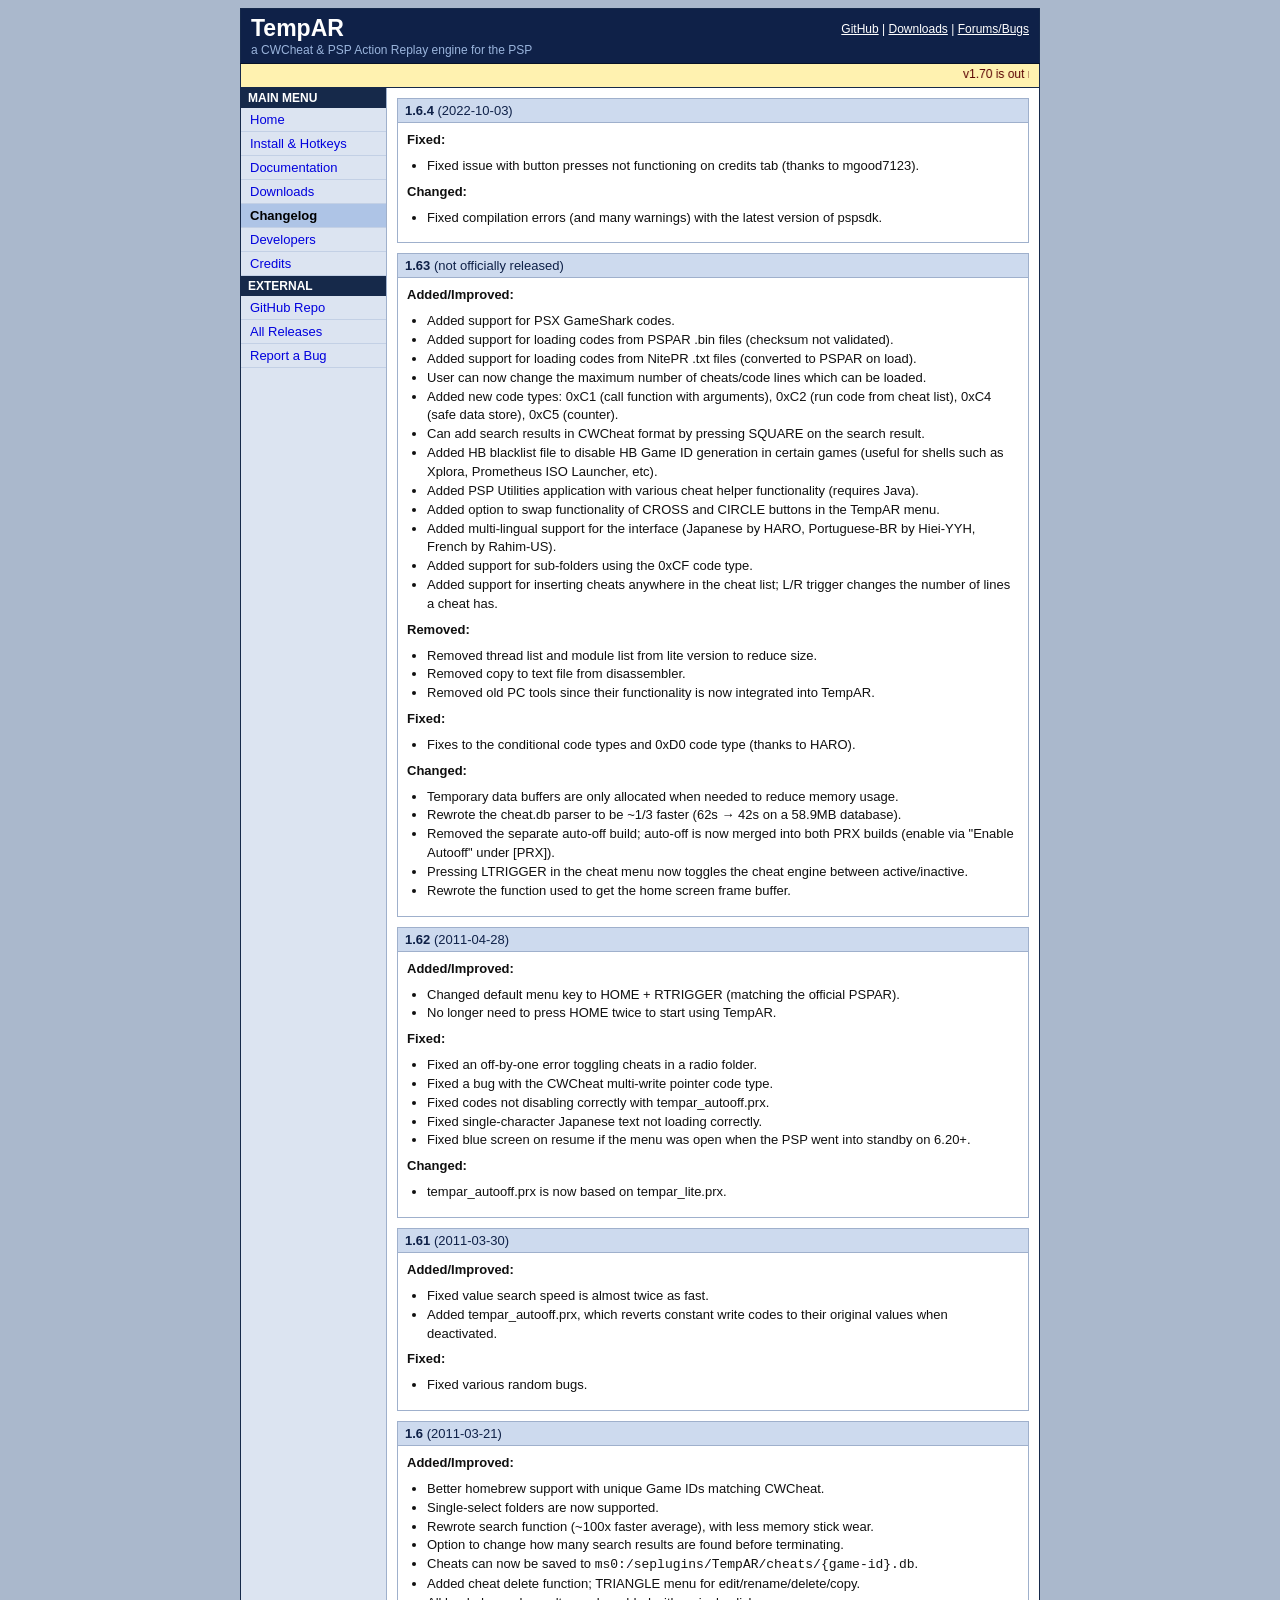
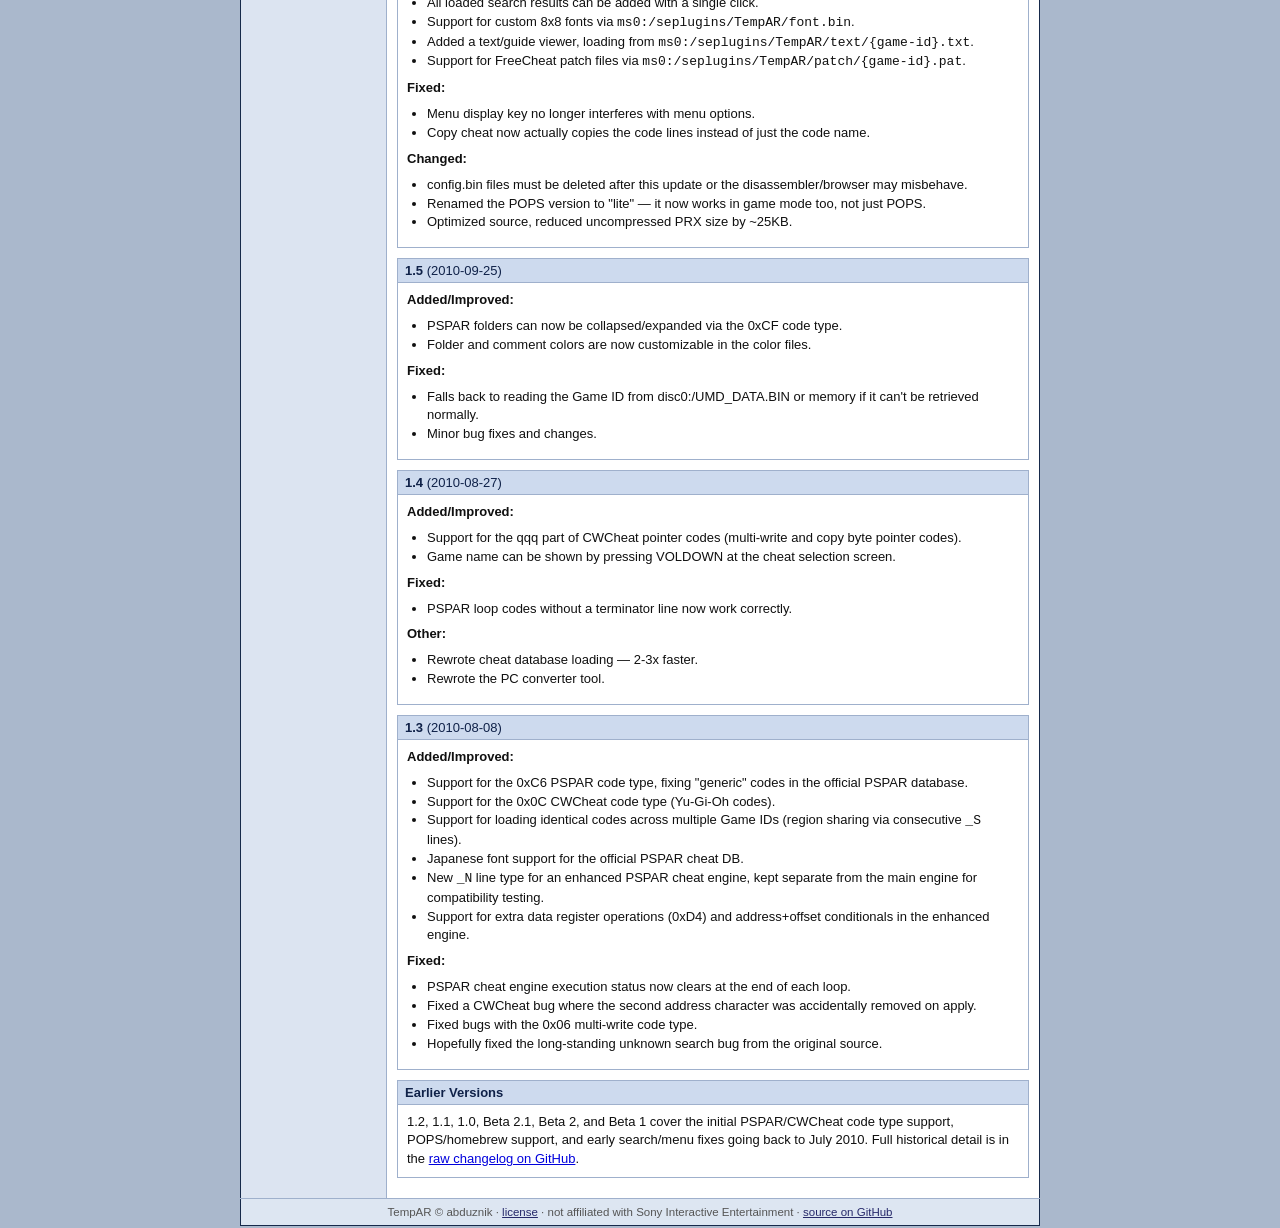
==== site/changelog.html @ 490ff6cd "feat: add retro fansite for GitHub Pages Adds a full static site (site/) styled as an early-2000s PS" ====
<!DOCTYPE html>
<html lang="en">
<head>
<meta charset="UTF-8">
<title>Changelog - TempAR</title>
<meta name="description" content="Full version history of TempAR, the PSP CWCheat and PSP Action Replay cheat engine plugin.">
<meta name="viewport" content="width=device-width, initial-scale=1">
<link rel="icon" href="data:image/svg+xml,%3Csvg xmlns='http://www.w3.org/2000/svg' viewBox='0 0 16 16'%3E%3Ctext x='1' y='13' font-size='13' fill='%230f2148'%3E%E2%96%B3%3C/text%3E%3C/svg%3E">
<link rel="stylesheet" href="style.css">
</head>
<body>

<table class="layout" cellpadding="0" cellspacing="0">
<tr><td class="banner">
  <table cellpadding="0" cellspacing="0"><tr>
    <td class="sitename">TempAR</td>
    <td class="navlinks">
      <a href="https://github.com/abduznik/tempar">GitHub</a> |
      <a href="downloads.html">Downloads</a> |
      <a href="https://github.com/abduznik/tempar/issues">Forums/Bugs</a>
    </td>
  </tr></table>
  <span class="tagline">a CWCheat &amp; PSP Action Replay engine for the PSP</span>
</td></tr>

<tr><td class="ticker">
  <marquee behavior="scroll" scrollamount="3">v1.70 is out now - CWCheat + PSPAR in one plugin - favorites &amp; persistence added - works on CFW only, not OFW - searcher up to 253x faster than the old MKUltra code - full changelog inside</marquee>
</td></tr>

<tr><td>
<table cellpadding="0" cellspacing="0" style="width:100%;">
<tr>

<td class="navcol">
  <div class="navhead">MAIN MENU</div>
  <ul>
    <li><a href="index.html">Home</a></li>
    <li><a href="install.html">Install &amp; Hotkeys</a></li>
    <li><a href="docs.html">Documentation</a></li>
    <li><a href="downloads.html">Downloads</a></li>
    <li><a href="changelog.html" class="current">Changelog</a></li>
    <li><a href="develop.html">Developers</a></li>
    <li><a href="credits.html">Credits</a></li>
  </ul>
  <div class="navhead">EXTERNAL</div>
  <ul>
    <li><a href="https://github.com/abduznik/tempar">GitHub Repo</a></li>
    <li><a href="https://github.com/abduznik/tempar/releases">All Releases</a></li>
    <li><a href="https://github.com/abduznik/tempar/issues">Report a Bug</a></li>
  </ul>
</td>

<td class="maincol">

  <table class="panel">
    <tr><td class="panelhead">1.6.4 <span style="font-weight:normal;">(2022-10-03)</span></td></tr>
    <tr><td class="panelbody">
      <p><b>Fixed:</b></p>
      <ul>
        <li>Fixed issue with button presses not functioning on credits tab (thanks to mgood7123).</li>
      </ul>
      <p><b>Changed:</b></p>
      <ul>
        <li>Fixed compilation errors (and many warnings) with the latest version of pspsdk.</li>
      </ul>
    </td></tr>
  </table>

  <table class="panel">
    <tr><td class="panelhead">1.63 <span style="font-weight:normal;">(not officially released)</span></td></tr>
    <tr><td class="panelbody">
      <p><b>Added/Improved:</b></p>
      <ul>
        <li>Added support for PSX GameShark codes.</li>
        <li>Added support for loading codes from PSPAR .bin files (checksum not validated).</li>
        <li>Added support for loading codes from NitePR .txt files (converted to PSPAR on load).</li>
        <li>User can now change the maximum number of cheats/code lines which can be loaded.</li>
        <li>Added new code types: 0xC1 (call function with arguments), 0xC2 (run code from cheat list), 0xC4 (safe data store), 0xC5 (counter).</li>
        <li>Can add search results in CWCheat format by pressing SQUARE on the search result.</li>
        <li>Added HB blacklist file to disable HB Game ID generation in certain games (useful for shells such as Xplora, Prometheus ISO Launcher, etc).</li>
        <li>Added PSP Utilities application with various cheat helper functionality (requires Java).</li>
        <li>Added option to swap functionality of CROSS and CIRCLE buttons in the TempAR menu.</li>
        <li>Added multi-lingual support for the interface (Japanese by HARO, Portuguese-BR by Hiei-YYH, French by Rahim-US).</li>
        <li>Added support for sub-folders using the 0xCF code type.</li>
        <li>Added support for inserting cheats anywhere in the cheat list; L/R trigger changes the number of lines a cheat has.</li>
      </ul>
      <p><b>Removed:</b></p>
      <ul>
        <li>Removed thread list and module list from lite version to reduce size.</li>
        <li>Removed copy to text file from disassembler.</li>
        <li>Removed old PC tools since their functionality is now integrated into TempAR.</li>
      </ul>
      <p><b>Fixed:</b></p>
      <ul>
        <li>Fixes to the conditional code types and 0xD0 code type (thanks to HARO).</li>
      </ul>
      <p><b>Changed:</b></p>
      <ul>
        <li>Temporary data buffers are only allocated when needed to reduce memory usage.</li>
        <li>Rewrote the cheat.db parser to be ~1/3 faster (62s &rarr; 42s on a 58.9MB database).</li>
        <li>Removed the separate auto-off build; auto-off is now merged into both PRX builds (enable via "Enable Autooff" under [PRX]).</li>
        <li>Pressing LTRIGGER in the cheat menu now toggles the cheat engine between active/inactive.</li>
        <li>Rewrote the function used to get the home screen frame buffer.</li>
      </ul>
    </td></tr>
  </table>

  <table class="panel">
    <tr><td class="panelhead">1.62 <span style="font-weight:normal;">(2011-04-28)</span></td></tr>
    <tr><td class="panelbody">
      <p><b>Added/Improved:</b></p>
      <ul>
        <li>Changed default menu key to HOME + RTRIGGER (matching the official PSPAR).</li>
        <li>No longer need to press HOME twice to start using TempAR.</li>
      </ul>
      <p><b>Fixed:</b></p>
      <ul>
        <li>Fixed an off-by-one error toggling cheats in a radio folder.</li>
        <li>Fixed a bug with the CWCheat multi-write pointer code type.</li>
        <li>Fixed codes not disabling correctly with tempar_autooff.prx.</li>
        <li>Fixed single-character Japanese text not loading correctly.</li>
        <li>Fixed blue screen on resume if the menu was open when the PSP went into standby on 6.20+.</li>
      </ul>
      <p><b>Changed:</b></p>
      <ul>
        <li>tempar_autooff.prx is now based on tempar_lite.prx.</li>
      </ul>
    </td></tr>
  </table>

  <table class="panel">
    <tr><td class="panelhead">1.61 <span style="font-weight:normal;">(2011-03-30)</span></td></tr>
    <tr><td class="panelbody">
      <p><b>Added/Improved:</b></p>
      <ul>
        <li>Fixed value search speed is almost twice as fast.</li>
        <li>Added tempar_autooff.prx, which reverts constant write codes to their original values when deactivated.</li>
      </ul>
      <p><b>Fixed:</b></p>
      <ul>
        <li>Fixed various random bugs.</li>
      </ul>
    </td></tr>
  </table>

  <table class="panel">
    <tr><td class="panelhead">1.6 <span style="font-weight:normal;">(2011-03-21)</span></td></tr>
    <tr><td class="panelbody">
      <p><b>Added/Improved:</b></p>
      <ul>
        <li>Better homebrew support with unique Game IDs matching CWCheat.</li>
        <li>Single-select folders are now supported.</li>
        <li>Rewrote search function (~100x faster average), with less memory stick wear.</li>
        <li>Option to change how many search results are found before terminating.</li>
        <li>Cheats can now be saved to <tt>ms0:/seplugins/TempAR/cheats/{game-id}.db</tt>.</li>
        <li>Added cheat delete function; TRIANGLE menu for edit/rename/delete/copy.</li>
        <li>All loaded search results can be added with a single click.</li>
        <li>Support for custom 8x8 fonts via <tt>ms0:/seplugins/TempAR/font.bin</tt>.</li>
        <li>Added a text/guide viewer, loading from <tt>ms0:/seplugins/TempAR/text/{game-id}.txt</tt>.</li>
        <li>Support for FreeCheat patch files via <tt>ms0:/seplugins/TempAR/patch/{game-id}.pat</tt>.</li>
      </ul>
      <p><b>Fixed:</b></p>
      <ul>
        <li>Menu display key no longer interferes with menu options.</li>
        <li>Copy cheat now actually copies the code lines instead of just the code name.</li>
      </ul>
      <p><b>Changed:</b></p>
      <ul>
        <li>config.bin files must be deleted after this update or the disassembler/browser may misbehave.</li>
        <li>Renamed the POPS version to "lite" &mdash; it now works in game mode too, not just POPS.</li>
        <li>Optimized source, reduced uncompressed PRX size by ~25KB.</li>
      </ul>
    </td></tr>
  </table>

  <table class="panel">
    <tr><td class="panelhead">1.5 <span style="font-weight:normal;">(2010-09-25)</span></td></tr>
    <tr><td class="panelbody">
      <p><b>Added/Improved:</b></p>
      <ul>
        <li>PSPAR folders can now be collapsed/expanded via the 0xCF code type.</li>
        <li>Folder and comment colors are now customizable in the color files.</li>
      </ul>
      <p><b>Fixed:</b></p>
      <ul>
        <li>Falls back to reading the Game ID from disc0:/UMD_DATA.BIN or memory if it can't be retrieved normally.</li>
        <li>Minor bug fixes and changes.</li>
      </ul>
    </td></tr>
  </table>

  <table class="panel">
    <tr><td class="panelhead">1.4 <span style="font-weight:normal;">(2010-08-27)</span></td></tr>
    <tr><td class="panelbody">
      <p><b>Added/Improved:</b></p>
      <ul>
        <li>Support for the qqq part of CWCheat pointer codes (multi-write and copy byte pointer codes).</li>
        <li>Game name can be shown by pressing VOLDOWN at the cheat selection screen.</li>
      </ul>
      <p><b>Fixed:</b></p>
      <ul>
        <li>PSPAR loop codes without a terminator line now work correctly.</li>
      </ul>
      <p><b>Other:</b></p>
      <ul>
        <li>Rewrote cheat database loading &mdash; 2-3x faster.</li>
        <li>Rewrote the PC converter tool.</li>
      </ul>
    </td></tr>
  </table>

  <table class="panel">
    <tr><td class="panelhead">1.3 <span style="font-weight:normal;">(2010-08-08)</span></td></tr>
    <tr><td class="panelbody">
      <p><b>Added/Improved:</b></p>
      <ul>
        <li>Support for the 0xC6 PSPAR code type, fixing "generic" codes in the official PSPAR database.</li>
        <li>Support for the 0x0C CWCheat code type (Yu-Gi-Oh codes).</li>
        <li>Support for loading identical codes across multiple Game IDs (region sharing via consecutive <tt>_S</tt> lines).</li>
        <li>Japanese font support for the official PSPAR cheat DB.</li>
        <li>New <tt>_N</tt> line type for an enhanced PSPAR cheat engine, kept separate from the main engine for compatibility testing.</li>
        <li>Support for extra data register operations (0xD4) and address+offset conditionals in the enhanced engine.</li>
      </ul>
      <p><b>Fixed:</b></p>
      <ul>
        <li>PSPAR cheat engine execution status now clears at the end of each loop.</li>
        <li>Fixed a CWCheat bug where the second address character was accidentally removed on apply.</li>
        <li>Fixed bugs with the 0x06 multi-write code type.</li>
        <li>Hopefully fixed the long-standing unknown search bug from the original source.</li>
      </ul>
    </td></tr>
  </table>

  <table class="panel">
    <tr><td class="panelhead">Earlier Versions</td></tr>
    <tr><td class="panelbody">
      <p>1.2, 1.1, 1.0, Beta 2.1, Beta 2, and Beta 1 cover the initial PSPAR/CWCheat code type support, POPS/homebrew support, and early search/menu fixes going back to July 2010. Full historical detail is in the <a href="https://github.com/abduznik/tempar/blob/master/docs/CHANGELOG.md">raw changelog on GitHub</a>.</p>
    </td></tr>
  </table>

</td>
</tr>
</table>
</td></tr>

<tr><td class="footer">
  TempAR &copy; abduznik &middot; <a href="https://github.com/abduznik/tempar/blob/master/docs/LICENSE">license</a> &middot; not affiliated with Sony Interactive Entertainment &middot; <a href="https://github.com/abduznik/tempar">source on GitHub</a>
</td></tr>

</table>

</body>
</html>
---- site/style.css ----
/* TempAR site — genuine early-2000s forum/fansite styling.
   Flat colors, hard 1px borders, tight spacing, no shadows,
   no gradients, no rounded corners, no hero/CTA patterns. */

body {
  margin: 0;
  padding: 8px;
  background-color: #aab8cc;
  color: #101010;
  font-family: Verdana, Arial, Helvetica, sans-serif;
  font-size: 13px;
}

a { color: #0000dd; }
a:visited { color: #6a1fa0; }
a:hover { color: #dd0000; }

h1, h2, h3 {
  font-family: Verdana, Arial, sans-serif;
  margin: 0;
}

table.layout {
  border: 1px solid #16294a;
  border-collapse: collapse;
  width: 100%;
  max-width: 800px;
  margin: 0 auto;
  background-color: #ffffff;
}

/* header banner */
td.banner {
  background-color: #0f2148;
  border-bottom: 1px solid #071228;
  padding: 6px 10px;
  vertical-align: middle;
}

td.banner table { width: 100%; }

td.banner .sitename {
  font-family: "Trebuchet MS", Verdana, Arial, sans-serif;
  font-size: 23px;
  font-weight: bold;
  color: #ffffff;
}

td.banner .tagline {
  font-size: 12px;
  color: #9ab4dc;
}

td.banner .navlinks {
  text-align: right;
  font-size: 12px;
  color: #ffffff;
}

td.banner .navlinks a { color: #ffffff; }
td.banner .navlinks a:hover { color: #ffcc00; }

/* ticker bar */
td.ticker {
  background-color: #fff2b0;
  border-bottom: 1px solid #16294a;
  padding: 3px 10px;
  color: #5a0000;
  font-size: 12px;
  overflow: hidden;
  white-space: nowrap;
}

td.ticker marquee { width: 100%; }

/* breadcrumb strip */
td.crumbs {
  background-color: #dde6f2;
  border-bottom: 1px solid #9fb0cc;
  padding: 4px 10px;
  font-size: 12px;
  color: #444444;
}

/* left nav column */
td.navcol {
  width: 145px;
  vertical-align: top;
  background-color: #dce4f1;
  border-right: 1px solid #9fb0cc;
  padding: 0;
}

td.navcol .navhead {
  background-color: #16294a;
  color: #ffffff;
  font-weight: bold;
  padding: 3px 7px;
  font-size: 12px;
}

td.navcol ul {
  list-style: none;
  margin: 0;
  padding: 0;
}

td.navcol li {
  border-bottom: 1px solid #c3d0e5;
}

td.navcol a {
  display: block;
  padding: 4px 9px;
  color: #0000dd;
  text-decoration: none;
  font-size: 13px;
}

td.navcol a:hover {
  background-color: #c3d3ec;
  color: #dd0000;
}

td.navcol a.current {
  background-color: #aec4e6;
  font-weight: bold;
  color: #000000;
}

/* main content column */
td.maincol {
  vertical-align: top;
  background-color: #ffffff;
  padding: 10px;
}

/* content panels: tight, flat, bordered */
table.panel {
  width: 100%;
  border: 1px solid #9fb0cc;
  border-collapse: collapse;
  margin-bottom: 10px;
}

table.panel td.panelhead {
  background-color: #cddaee;
  color: #0f2148;
  font-weight: bold;
  padding: 4px 7px;
  border-bottom: 1px solid #9fb0cc;
  font-size: 13px;
}

table.panel td.panelbody {
  padding: 8px 9px;
  color: #101010;
  line-height: 1.45;
  font-size: 13px;
}

table.panel td.panelbody p { margin: 0 0 7px 0; }
table.panel td.panelbody p:last-child { margin-bottom: 0; }

table.panel td.panelbody ul, table.panel td.panelbody ol {
  margin: 0 0 7px 0;
  padding-left: 20px;
}

/* NEW tag, done as text, not a decorative badge */
.newflag {
  color: #dd0000;
  font-weight: bold;
  font-size: 12px;
}

/* data / hotkey tables */
table.data {
  width: 100%;
  border-collapse: collapse;
  border: 1px solid #9fb0cc;
  font-size: 13px;
  margin-bottom: 7px;
}

table.data th {
  background-color: #cddaee;
  color: #0f2148;
  border: 1px solid #9fb0cc;
  padding: 3px 7px;
  text-align: left;
}

table.data td {
  border: 1px solid #9fb0cc;
  padding: 3px 7px;
}

table.data tr.alt td { background-color: #eef2f8; }

/* feature list: two-column bordered table, dense, no cards */
table.features {
  width: 100%;
  border-collapse: collapse;
  border: 1px solid #9fb0cc;
  font-size: 13px;
}

table.features td {
  border: 1px solid #9fb0cc;
  padding: 5px 7px;
  vertical-align: top;
  width: 50%;
}

table.features b { color: #0f2148; }

/* stats panel: dense number/label grid, period-authentic "site stats" box */
table.stats {
  width: 100%;
  border-collapse: collapse;
  border: 1px solid #9fb0cc;
  font-size: 13px;
}

table.stats td {
  border: 1px solid #9fb0cc;
  padding: 6px 4px;
  text-align: center;
  width: 20%;
}

table.stats .statnum {
  display: block;
  font-family: "Courier New", Courier, monospace;
  font-size: 19px;
  font-weight: bold;
  color: #0f2148;
}

table.stats .statlabel {
  display: block;
  font-size: 10.5px;
  color: #555555;
  text-transform: uppercase;
}

kbd {
  font-family: "Courier New", Courier, monospace;
  background-color: #eeeeee;
  border: 1px solid #999999;
  padding: 0 4px;
  font-size: 12px;
}

hr {
  border: 0;
  border-top: 1px solid #9fb0cc;
  margin: 7px 0;
}

/* footer: plain text strip, no decorative badges/counters */
td.footer {
  text-align: center;
  padding: 7px;
  font-size: 11.5px;
  color: #555555;
  background-color: #dde6f2;
  border-top: 1px solid #9fb0cc;
}

td.footer a { color: #26296a; }
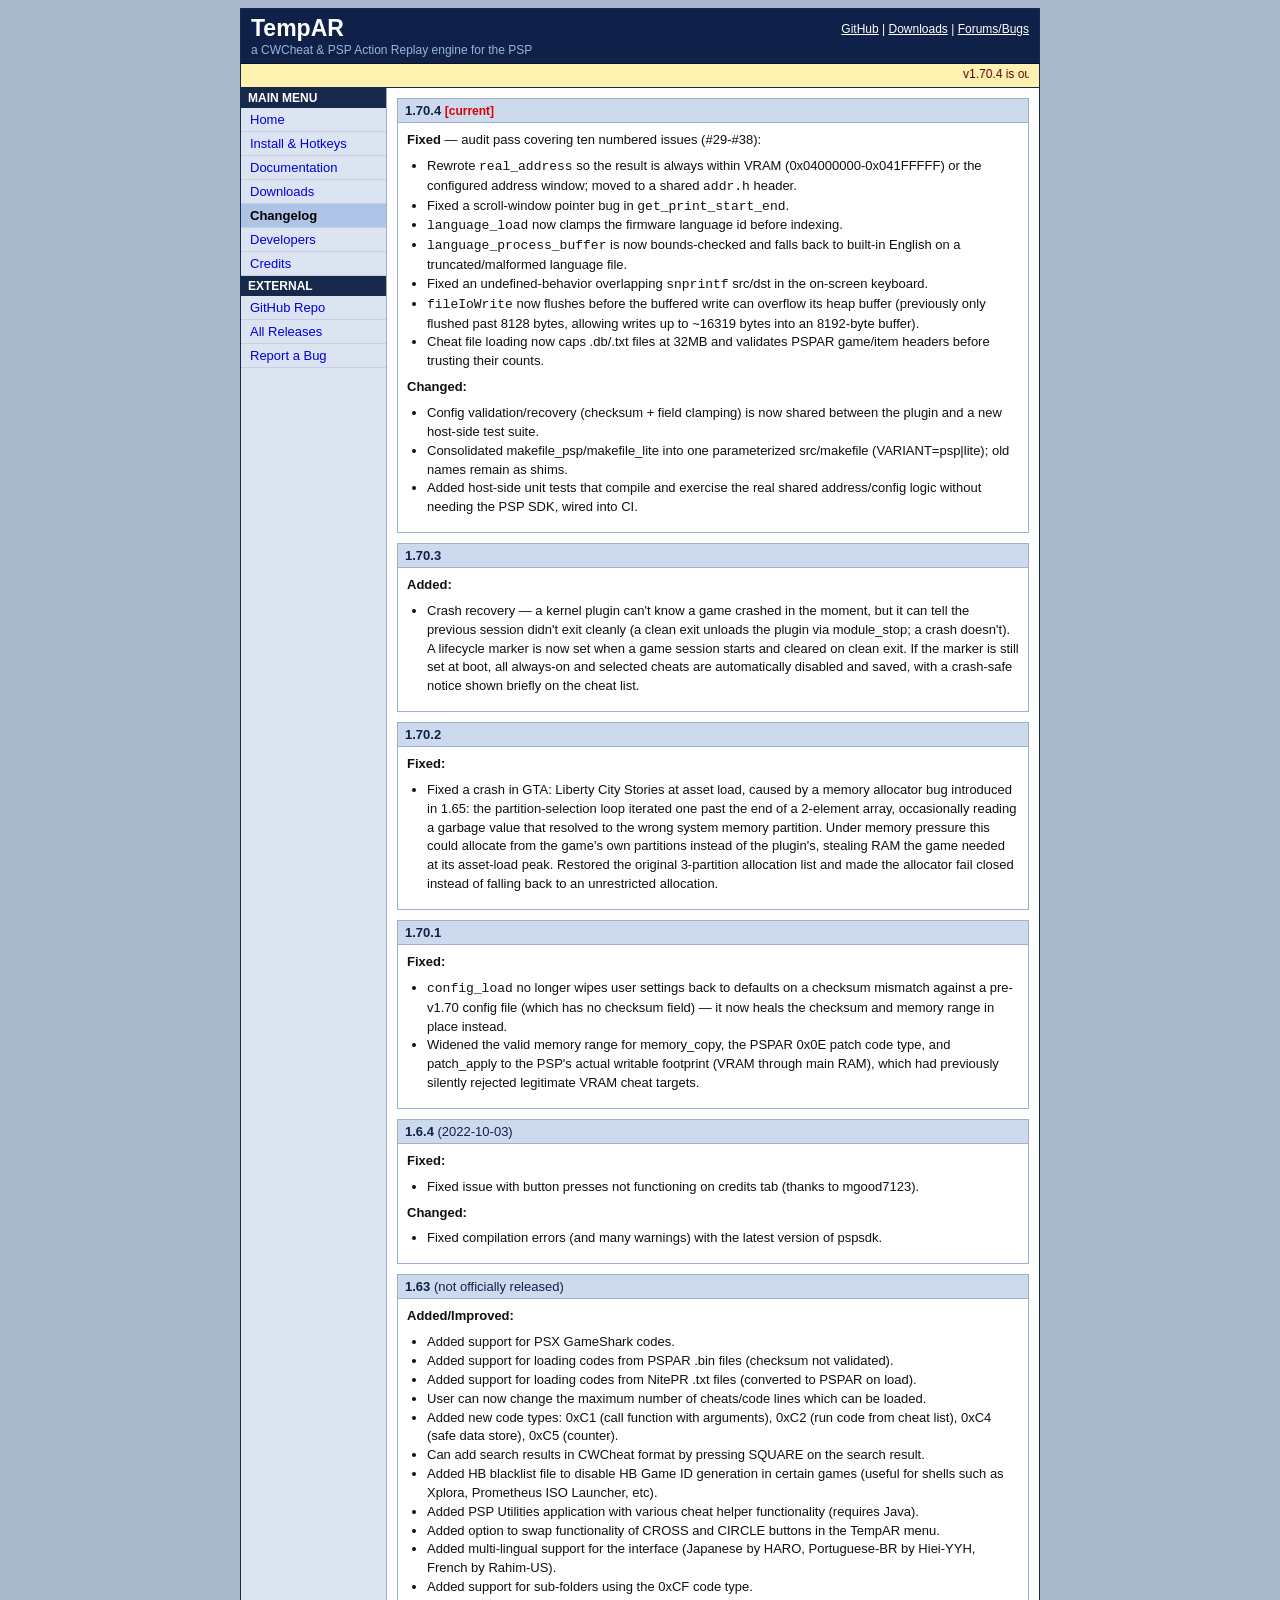
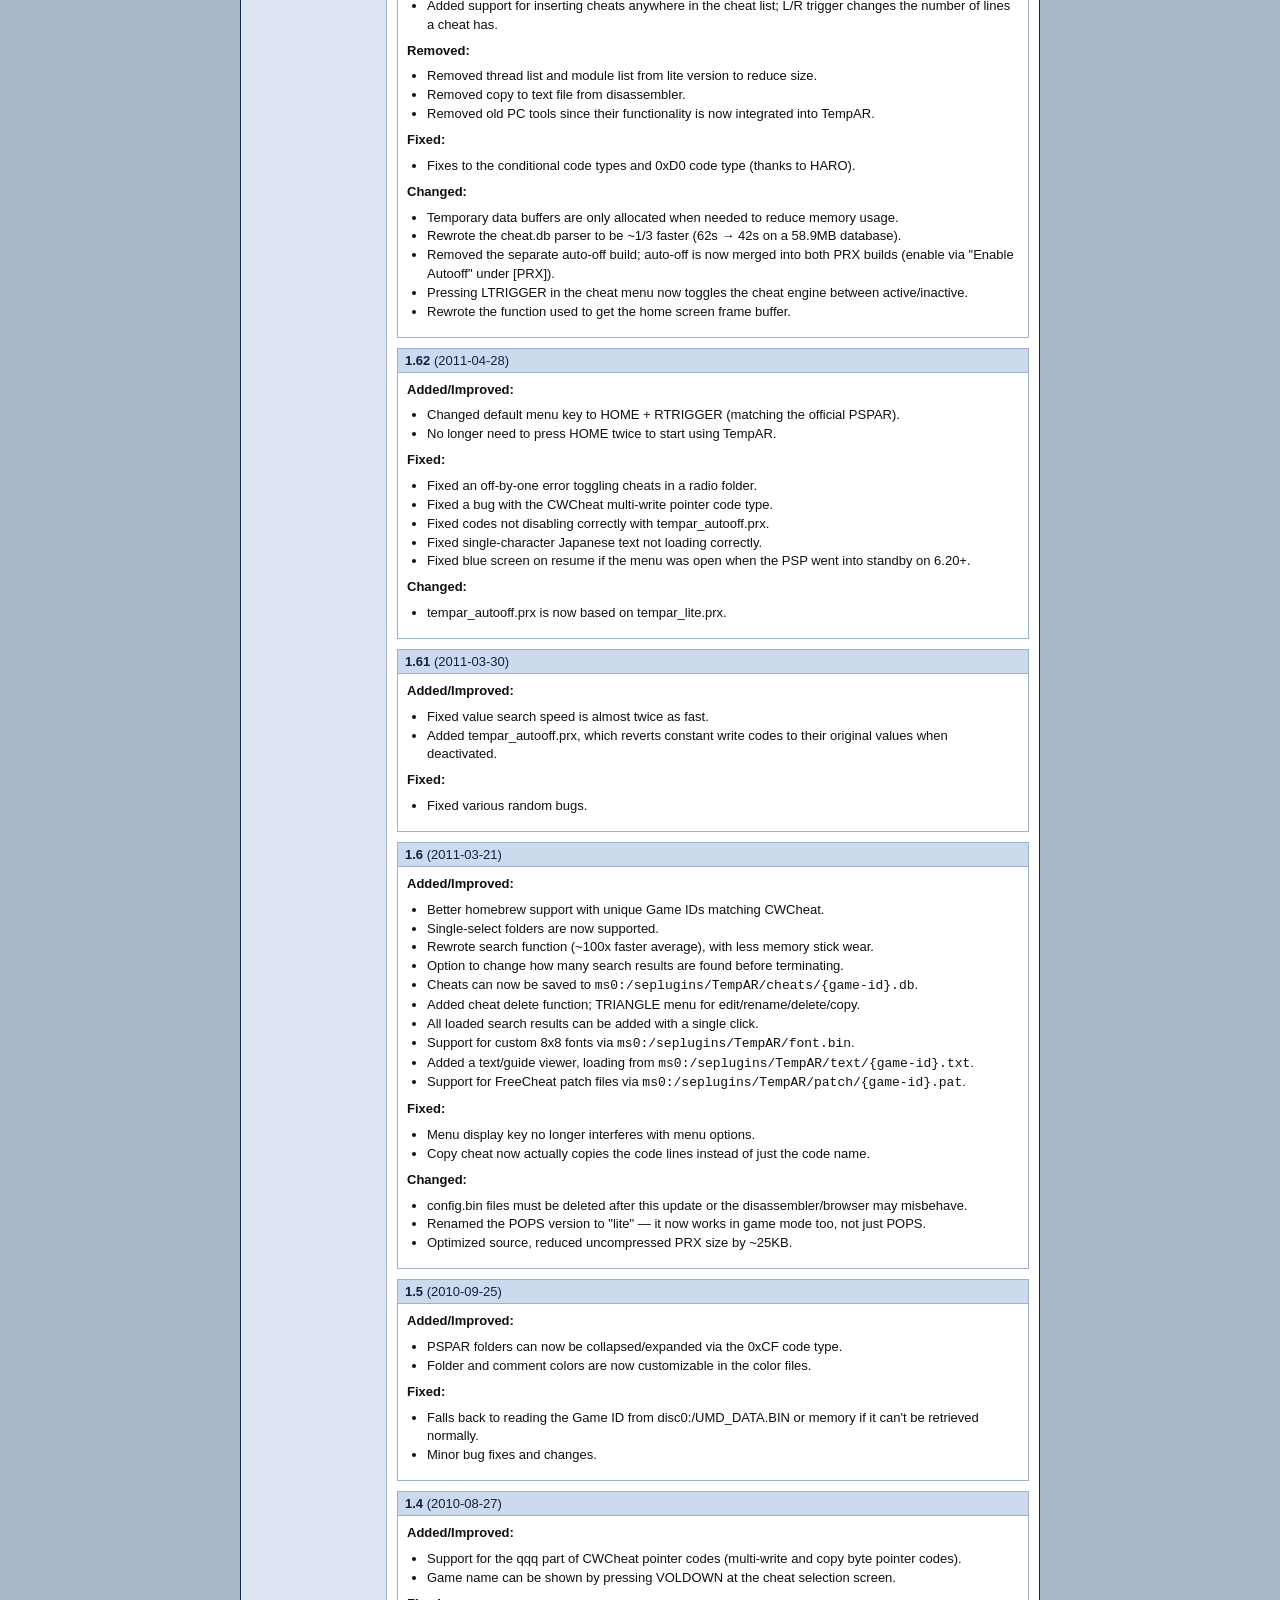
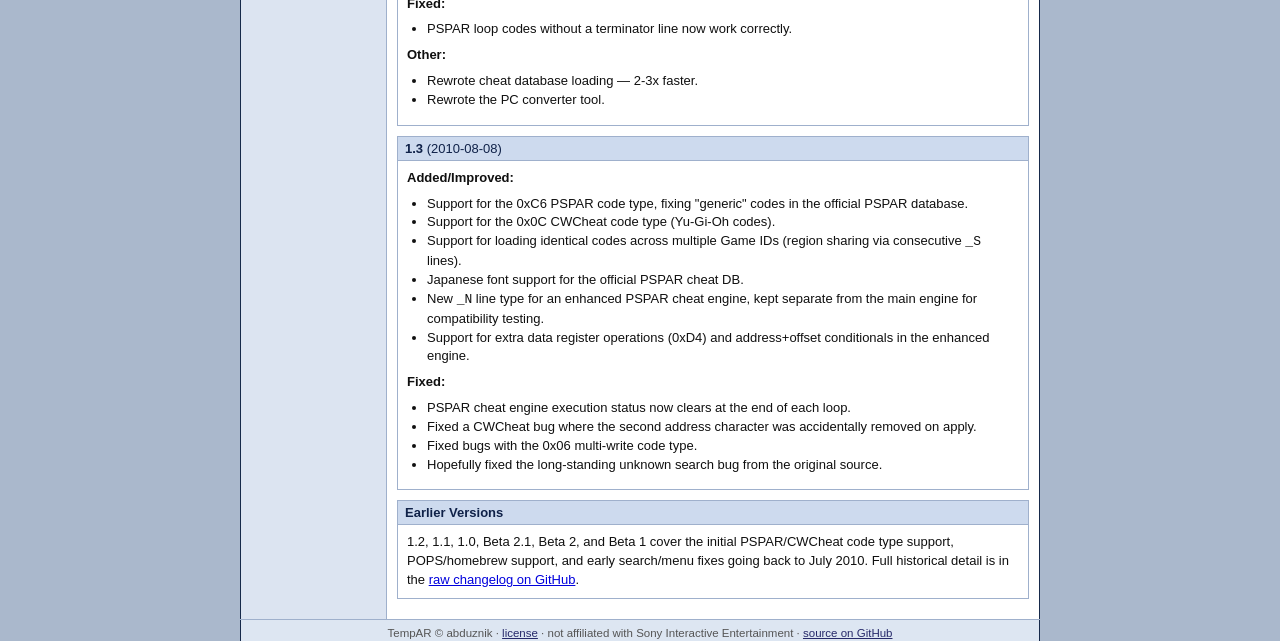
==== commit c57cb553: "docs: sync changelog and site with v1.70.1-v1.70.4 docs/CHANGELOG.md and the site were still describ" ====
--- a/site/changelog.html
+++ b/site/changelog.html
@@ -24,7 +24,7 @@
 </td></tr>
 
 <tr><td class="ticker">
-  <marquee behavior="scroll" scrollamount="3">v1.70 is out now - CWCheat + PSPAR in one plugin - favorites &amp; persistence added - works on CFW only, not OFW - searcher up to 253x faster than the old MKUltra code - full changelog inside</marquee>
+  <marquee behavior="scroll" scrollamount="3">v1.70.4 is out now - crash recovery added - fixed a memory allocator bug that crashed GTA: Liberty City Stories - config self-heal - CWCheat + PSPAR in one plugin - works on CFW only, not OFW - full changelog inside</marquee>
 </td></tr>
 
 <tr><td>
@@ -53,6 +53,59 @@
 <td class="maincol">
 
   <table class="panel">
+    <tr><td class="panelhead">1.70.4 <span class="newflag">[current]</span></td></tr>
+    <tr><td class="panelbody">
+      <p><b>Fixed</b> &mdash; audit pass covering ten numbered issues (#29-#38):</p>
+      <ul>
+        <li>Rewrote <tt>real_address</tt> so the result is always within VRAM (0x04000000-0x041FFFFF) or the configured address window; moved to a shared <tt>addr.h</tt> header.</li>
+        <li>Fixed a scroll-window pointer bug in <tt>get_print_start_end</tt>.</li>
+        <li><tt>language_load</tt> now clamps the firmware language id before indexing.</li>
+        <li><tt>language_process_buffer</tt> is now bounds-checked and falls back to built-in English on a truncated/malformed language file.</li>
+        <li>Fixed an undefined-behavior overlapping <tt>snprintf</tt> src/dst in the on-screen keyboard.</li>
+        <li><tt>fileIoWrite</tt> now flushes before the buffered write can overflow its heap buffer (previously only flushed past 8128 bytes, allowing writes up to ~16319 bytes into an 8192-byte buffer).</li>
+        <li>Cheat file loading now caps .db/.txt files at 32MB and validates PSPAR game/item headers before trusting their counts.</li>
+      </ul>
+      <p><b>Changed:</b></p>
+      <ul>
+        <li>Config validation/recovery (checksum + field clamping) is now shared between the plugin and a new host-side test suite.</li>
+        <li>Consolidated makefile_psp/makefile_lite into one parameterized src/makefile (VARIANT=psp|lite); old names remain as shims.</li>
+        <li>Added host-side unit tests that compile and exercise the real shared address/config logic without needing the PSP SDK, wired into CI.</li>
+      </ul>
+    </td></tr>
+  </table>
+
+  <table class="panel">
+    <tr><td class="panelhead">1.70.3</td></tr>
+    <tr><td class="panelbody">
+      <p><b>Added:</b></p>
+      <ul>
+        <li>Crash recovery &mdash; a kernel plugin can't know a game crashed in the moment, but it can tell the previous session didn't exit cleanly (a clean exit unloads the plugin via module_stop; a crash doesn't). A lifecycle marker is now set when a game session starts and cleared on clean exit. If the marker is still set at boot, all always-on and selected cheats are automatically disabled and saved, with a crash-safe notice shown briefly on the cheat list.</li>
+      </ul>
+    </td></tr>
+  </table>
+
+  <table class="panel">
+    <tr><td class="panelhead">1.70.2</td></tr>
+    <tr><td class="panelbody">
+      <p><b>Fixed:</b></p>
+      <ul>
+        <li>Fixed a crash in GTA: Liberty City Stories at asset load, caused by a memory allocator bug introduced in 1.65: the partition-selection loop iterated one past the end of a 2-element array, occasionally reading a garbage value that resolved to the wrong system memory partition. Under memory pressure this could allocate from the game's own partitions instead of the plugin's, stealing RAM the game needed at its asset-load peak. Restored the original 3-partition allocation list and made the allocator fail closed instead of falling back to an unrestricted allocation.</li>
+      </ul>
+    </td></tr>
+  </table>
+
+  <table class="panel">
+    <tr><td class="panelhead">1.70.1</td></tr>
+    <tr><td class="panelbody">
+      <p><b>Fixed:</b></p>
+      <ul>
+        <li><tt>config_load</tt> no longer wipes user settings back to defaults on a checksum mismatch against a pre-v1.70 config file (which has no checksum field) &mdash; it now heals the checksum and memory range in place instead.</li>
+        <li>Widened the valid memory range for memory_copy, the PSPAR 0x0E patch code type, and patch_apply to the PSP's actual writable footprint (VRAM through main RAM), which had previously silently rejected legitimate VRAM cheat targets.</li>
+      </ul>
+    </td></tr>
+  </table>
+
+  <table class="panel">
     <tr><td class="panelhead">1.6.4 <span style="font-weight:normal;">(2022-10-03)</span></td></tr>
     <tr><td class="panelbody">
       <p><b>Fixed:</b></p>
--- a/site/style.css
+++ b/site/style.css
@@ -251,6 +251,67 @@
   border: 1px solid #999999;
   padding: 0 4px;
   font-size: 12px;
+}
+
+/* code blocks for build commands, C snippets, file paths */
+pre.code {
+  background-color: #0c1424;
+  color: #cfe0ff;
+  border: 1px solid #16294a;
+  padding: 8px 10px;
+  font-family: "Courier New", Courier, monospace;
+  font-size: 12.5px;
+  overflow-x: auto;
+  margin: 0 0 8px 0;
+  line-height: 1.4;
+}
+
+pre.code .cm { color: #7a99c9; }
+pre.code .kw { color: #ffcc66; }
+pre.code .st { color: #a0e8a0; }
+
+code.inline {
+  font-family: "Courier New", Courier, monospace;
+  background-color: #eeeeee;
+  border: 1px solid #c8c8c8;
+  padding: 0 3px;
+  font-size: 12.5px;
+}
+
+/* sub-nav strip for multi-page sections (e.g. developer docs) */
+.subnav {
+  background-color: #f0f3f8;
+  border: 1px solid #9fb0cc;
+  padding: 5px 8px;
+  margin-bottom: 8px;
+  font-size: 12px;
+}
+
+.subnav b { color: #0f2148; margin-right: 4px; }
+.subnav a { margin-right: 2px; }
+
+/* warning / callout box, used for gotchas */
+table.callout {
+  width: 100%;
+  border-collapse: collapse;
+  border: 1px solid #cc9900;
+  margin-bottom: 8px;
+}
+
+table.callout td.callouthead {
+  background-color: #fff2c0;
+  color: #7a4b00;
+  font-weight: bold;
+  padding: 4px 7px;
+  border-bottom: 1px solid #cc9900;
+  font-size: 12.5px;
+}
+
+table.callout td.calloutbody {
+  padding: 7px 9px;
+  background-color: #fffbee;
+  font-size: 13px;
+  line-height: 1.4;
 }
 
 hr {
